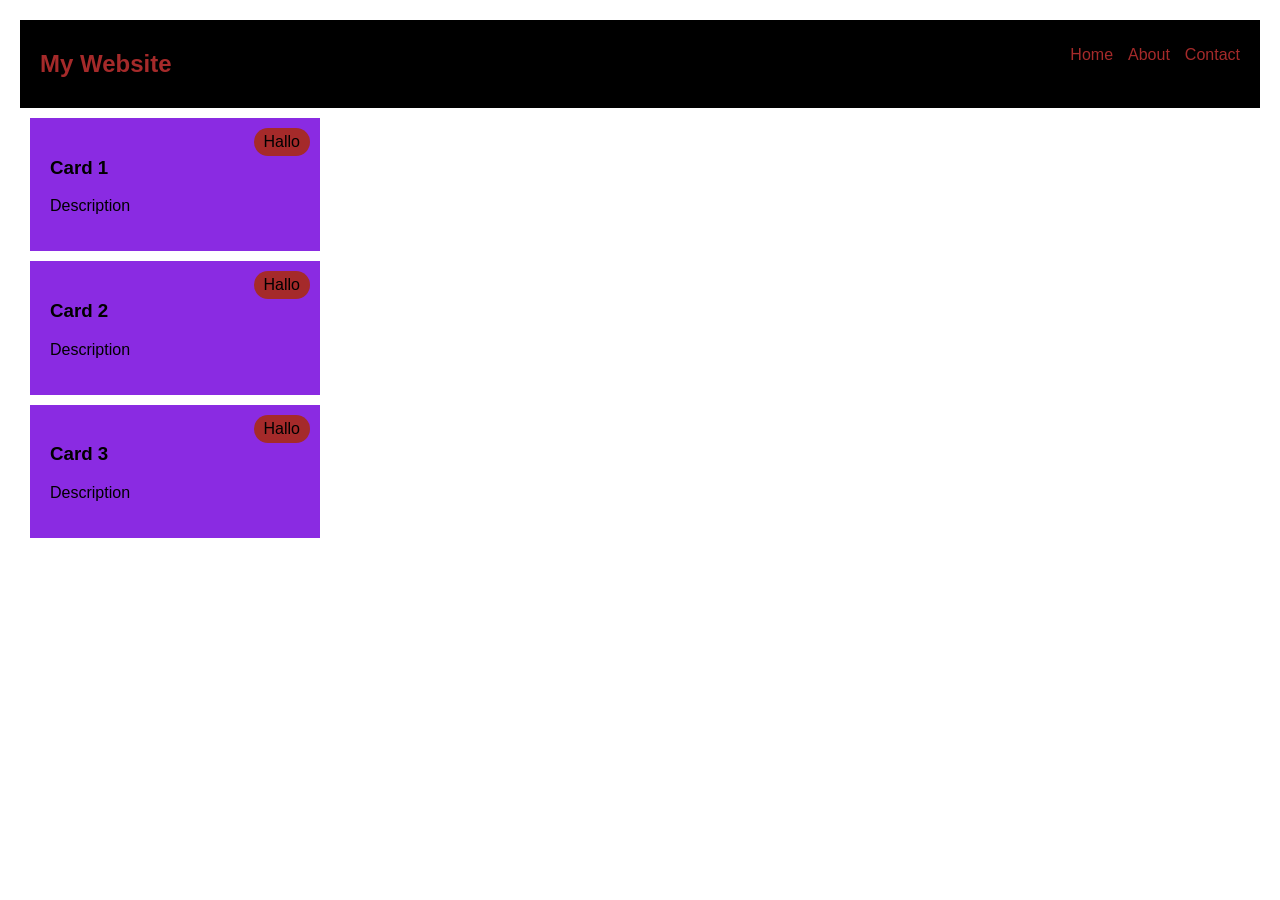
==== index.html @ c225a3c5 "Add files via upload" ====
<!DOCTYPE html>


<html lang="en">
    <head>
<meta charset="UTF-8">
<meta name="viewport" content="width-device-width, initial-scale=1.0">
<title>Mini Project</title>
<link rel="stylesheet" href="style5.css">
    </head>
    <body>
      <nav>
        <h2>My Website</h2>
        <ul>
            <li>Home</li>
            <li>About</li>
             <li>Contact</li>
        </ul>
      </nav>
        

        <div class="card">
            <span class="badge">Hallo</span>
           <h3>Card 1</h3>
           <p>Description</p>
           </div> 
        <div class="card">
            <span class="badge">Hallo</span>
           <h3>Card 2</h3>
           <p>Description</p>
         
           </div>
         <div class="card">
            <span class="badge">Hallo</span>
           <h3>Card 3</h3>
           <p>Description</p>
           </div> 
 
   
   
       
  

    </body>
</html>
---- style5.css ----
body {
    margin: 20px;
    font-family: Arial;
}

/* Navbar */
nav {
    background:black;
    color: brown;
    display: flex;
    justify-content: space-between;
    padding: 10px 20px;
}

nav ul {
    list-style: none;
    display: flex;
    gap: 15px;
}

/* Cards */
.cards {
    display: contents; /* FLEXBOX */
    justify-content: center;
    gap: 200px;
    margin-top: 50px;
}

.card {
    width: 200px;
    padding: 20px;
    background: blueviolet;
    position: relative; /* مهم للـ badge */
    width: 250px;
    padding: 20px;
    margin: 10px;
}

/* Badge */
.badge {
    position: absolute;
    top: 10px;
    right: 10px;
    background: brown;
    color:black;
    padding: 5px 10px;
    border-radius: 40px;
}
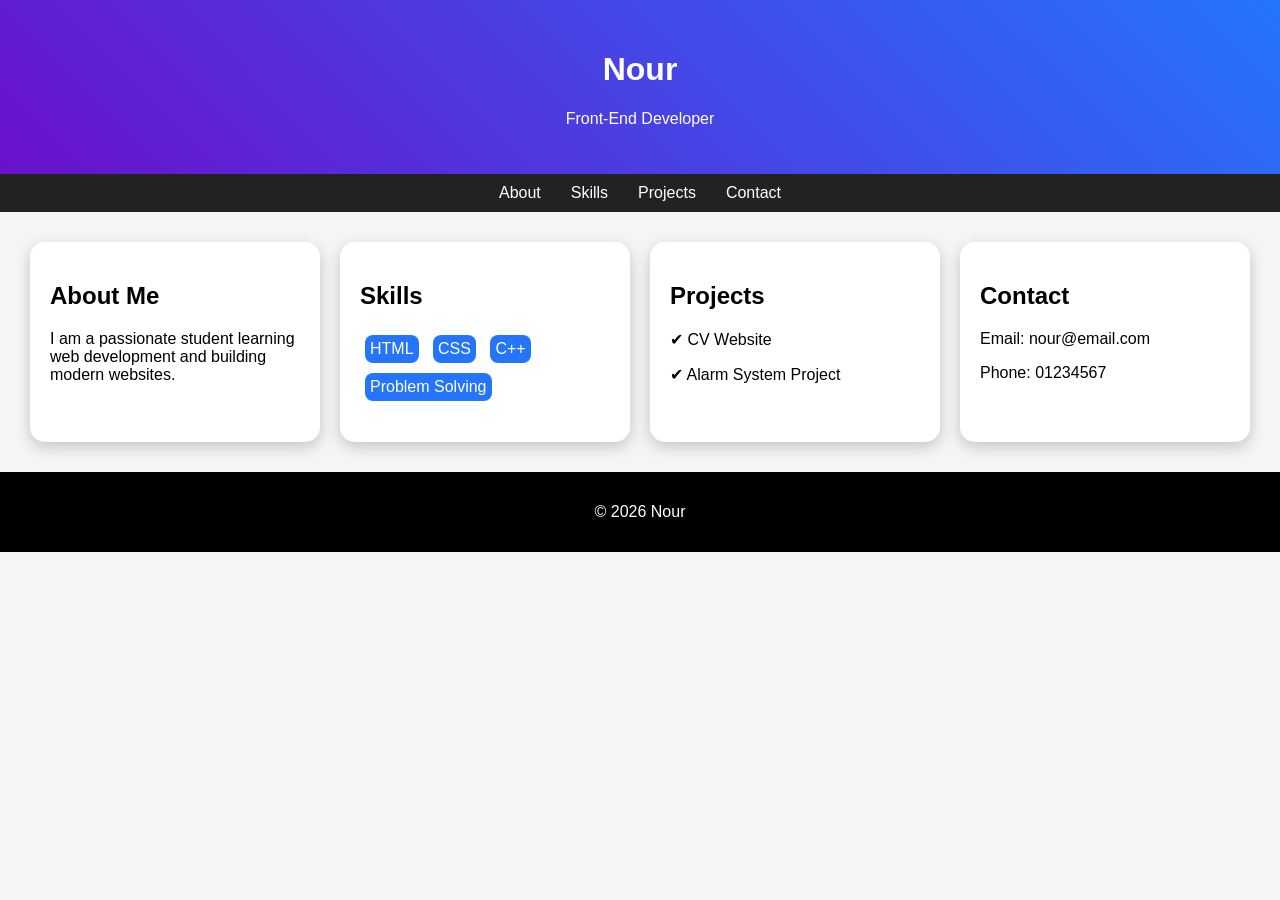
==== commit eb2c3aae: "Add files via upload" ====
--- a/index.html
+++ b/index.html
@@ -1,45 +1,68 @@
 <!DOCTYPE html>
+<html lang="en">
+<head>
+  <meta charset="UTF-8">
+  <title>My CV</title>
+  <link rel="stylesheet" href="style6.css">
+</head>
+<body>
 
+<div class="page">
 
-<html lang="en">
-    <head>
-<meta charset="UTF-8">
-<meta name="viewport" content="width-device-width, initial-scale=1.0">
-<title>Mini Project</title>
-<link rel="stylesheet" href="style5.css">
-    </head>
-    <body>
-      <nav>
-        <h2>My Website</h2>
-        <ul>
-            <li>Home</li>
-            <li>About</li>
-             <li>Contact</li>
-        </ul>
-      </nav>
-        
+  <header>
+    <h1>Nour</h1>
+    <p>Front-End Developer</p>
+  </header>
 
-        <div class="card">
-            <span class="badge">Hallo</span>
-           <h3>Card 1</h3>
-           <p>Description</p>
-           </div> 
-        <div class="card">
-            <span class="badge">Hallo</span>
-           <h3>Card 2</h3>
-           <p>Description</p>
-         
-           </div>
-         <div class="card">
-            <span class="badge">Hallo</span>
-           <h3>Card 3</h3>
-           <p>Description</p>
-           </div> 
- 
-   
-   
-       
-  
+  <nav>
+    <ul>
+      <li>About</li>
+      <li>Skills</li>
+      <li>Projects</li>
+      <li>Contact</li>
+    </ul>
+  </nav>
 
-    </body>
+  <section class="content">
+
+    <!-- About -->
+    <div class="card">
+      <h2>About Me</h2>
+      <p>I am a passionate student learning web development and building modern websites.</p>
+    </div>
+
+    <!-- Skills -->
+    <div class="card">
+      <h2>Skills</h2>
+      <ul class="skills">
+        <li>HTML</li>
+        <li>CSS</li>
+        <li>C++</li>
+        <li>Problem Solving</li>
+      </ul>
+    </div>
+
+    <!-- Projects -->
+    <div class="card">
+      <h2>Projects</h2>
+      <p>✔ CV Website</p>
+      <p>✔ Alarm System Project</p>
+    </div>
+
+    <!-- Contact -->
+    <div class="card">
+      <h2>Contact</h2>
+      <p>Email: nour@email.com</p>
+      <p>Phone: 01234567</p>
+    </div>
+
+  </section>
+
+  <footer>
+    <p>© 2026 Nour</p>
+  </footer>
+
+</div>
+
+</body>
 </html>
--- a/style6.css
+++ b/style6.css
@@ -0,0 +1,164 @@
+/*{
+    box-sizing: border-box;
+}
+.pr{
+    width: 80%;
+    height: 600px;
+    background-color: brown;
+    margin: auto;
+    padding: 5px;
+    display: grid;
+    grid-template-columns: 1fr 1fr 1fr 1fr;
+   /* grid-template-rows: repeat(4,1fr);
+}  
+.ch{
+    color: blanchedalmond;
+    background-color: blueviolet;
+    text-align: center;
+    padding: 15px 20px;
+    border: 2px solid white;
+   
+   
+   ;
+  
+
+
+}
+    .page {
+    background-color: blanchedalmond;
+    padding: 5px;
+    display: grid;
+    grid-template-columns: repeat(6, 1fr);
+
+    grid-template-areas:
+    "head head head head head head "
+    " nav nav nav section section section  "
+    "footer footer footer footer footer footer ";
+}
+
+header {
+    background-color: rgb(192, 43, 226);
+    color: aliceblue;
+    text-align: center;
+    grid-area: head;
+}
+
+section {
+    background-color: rgb(68, 0, 255);
+    color: azure;
+    text-align: center;
+    grid-area: section;
+}
+
+nav {
+    background-color: rgb(98, 0, 255);
+    color: aliceblue;
+    grid-area: nav;
+}
+
+footer {
+    background-color: black;
+    color: beige;
+    text-align: center;
+    grid-area: footer;
+}
+
+ul {
+    display: flex;
+    justify-content: space-around;
+}*/
+body {
+    margin: 0;
+    font-family: Arial, sans-serif;
+    background: #f5f5f5;
+}
+
+.page {
+    display: grid;
+    grid-template-columns: repeat(10, 1fr);
+    grid-template-areas:
+    "head head head head head head head head head head"
+    "nav nav nav nav nav nav nav nav nav nav"
+    "section section section section section section section section section section"
+    "footer footer footer footer footer footer footer footer footer footer";
+}
+
+/* HEADER */
+header {
+    grid-area: head;
+    background: linear-gradient(45deg, #6a11cb, #2575fc);
+    color: white;
+    text-align: center;
+    padding: 30px;
+}
+
+/* NAV */
+nav {
+    grid-area: nav;
+    background: #222;
+}
+
+nav ul {
+    display: flex;
+    justify-content: center;
+    list-style: none;
+    padding: 10px;
+    margin: 0;
+}
+
+nav li {
+    margin: 0 15px;
+    color: white;
+    cursor: pointer;
+    transition: 0.3s;
+}
+
+nav li:hover {
+    color: #00d4ff;
+}
+
+/* SECTION */
+.content {
+    grid-area: section;
+    display: grid;
+    grid-template-columns: repeat(auto-fit, minmax(250px, 1fr));
+    gap: 20px;
+    padding: 30px;
+}
+
+/* CARDS */
+.card {
+    background: white;
+    padding: 20px;
+    border-radius: 15px;
+    box-shadow: 0 5px 15px rgba(0,0,0,0.2);
+    transition: 0.3s;
+}
+
+.card:hover {
+    transform: translateY(-10px);
+}
+
+/* SKILLS */
+.skills {
+    list-style: none;
+    padding: 0;
+}
+
+.skills li {
+    background: #2575fc;
+    color: white;
+    margin: 5px;
+    padding: 5px;
+    border-radius: 8px;
+    display: inline-block;
+}
+
+/* FOOTER */
+footer {
+    grid-area: footer;
+    background: black;
+    color: white;
+    text-align: center;
+    padding: 15px;
+}
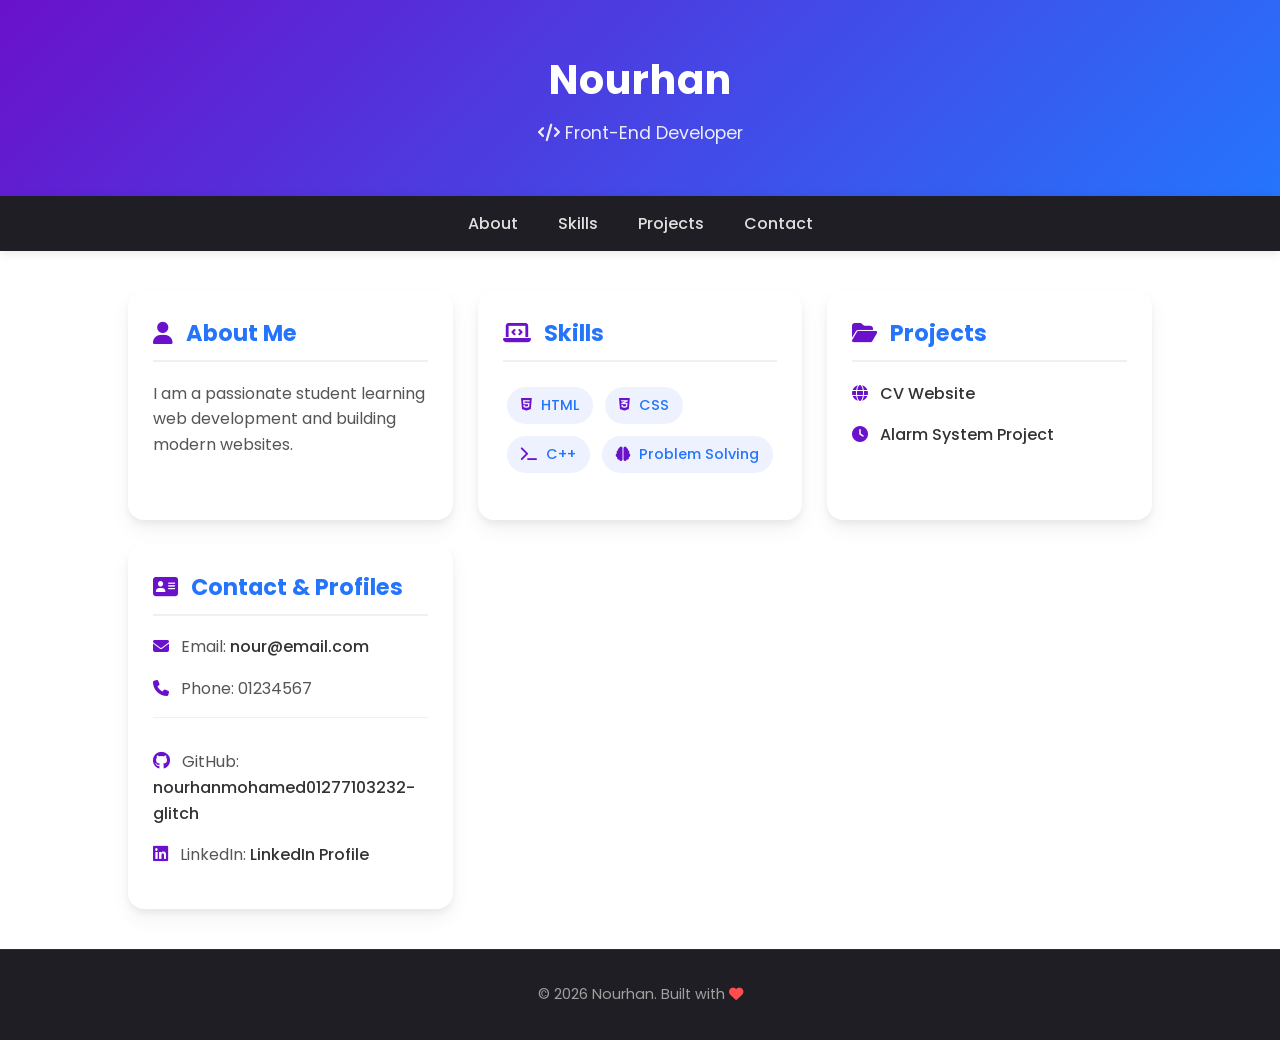
==== commit 400aa4d9: "Add files via upload" ====
--- a/index.html
+++ b/index.html
@@ -1,4 +1,4 @@
-<!DOCTYPE html>
+<!--<--<!DOCTYPE html>
 <html lang="en">
 <head>
   <meta charset="UTF-8">
@@ -25,13 +25,12 @@
 
   <section class="content">
 
-    <!-- About -->
+   
     <div class="card">
       <h2>About Me</h2>
       <p>I am a passionate student learning web development and building modern websites.</p>
     </div>
 
-    <!-- Skills -->
     <div class="card">
       <h2>Skills</h2>
       <ul class="skills">
@@ -42,20 +41,18 @@
       </ul>
     </div>
 
-    <!-- Projects -->
     <div class="card">
       <h2>Projects</h2>
       <p>✔ CV Website</p>
       <p>✔ Alarm System Project</p>
     </div>
 
-    <!-- Contact -->
     <div class="card">
       <h2>Contact</h2>
       <p>Email: nour@email.com</p>
       <p>Phone: 01234567</p>
     </div>
-
+     
   </section>
 
   <footer>
@@ -65,4 +62,86 @@
 </div>
 
 </body>
+</html>-->
+
+
+<!DOCTYPE html>
+<html lang="en">
+<head>
+  <meta charset="UTF-8">
+  <meta name="viewport" content="width=device-width, initial-scale=1.0">
+  <title>Nourhan | Front-End Developer</title>
+  <!-- ربط خط Poppins الحديث -->
+  <link href="https://fonts.googleapis.com/css2?family=Poppins:wght@300;400;600;700&display=swap" rel="stylesheet">
+  <!-- ربط مكتبة الأيقونات Font Awesome -->
+  <link rel="stylesheet" href="https://cdnjs.cloudflare.com/ajax/libs/font-awesome/6.4.0/css/all.min.css">
+  <!-- ملف الـ CSS الخاص بكِ -->
+  <link rel="stylesheet" href="style6.css">
+</head>
+<body>
+
+<div class="page">
+
+  <header>
+    <h1>Nourhan</h1>
+    <p><i class="fa-solid fa-code"></i> Front-End Developer</p>
+  </header>
+
+  <nav>
+    <ul>
+      <li><a href="#about">About</a></li>
+      <li><a href="#skills">Skills</a></li>
+      <li><a href="#projects">Projects</a></li>
+      <li><a href="#contact">Contact</a></li>
+    </ul>
+  </nav>
+
+  <section class="content">
+
+    <!-- About -->
+    <div class="card" id="about">
+      <h2><i class="fa-solid fa-user"></i> About Me</h2>
+      <p>I am a passionate student learning web development and building modern websites.</p>
+    </div>
+
+    <!-- Skills -->
+    <div class="card" id="skills">
+      <h2><i class="fa-solid fa-laptop-code"></i> Skills</h2>
+      <ul class="skills">
+        <li><i class="fa-brands fa-html5"></i> HTML</li>
+        <li><i class="fa-brands fa-css3-alt"></i> CSS</li>
+        <li><i class="fa-solid fa-terminal"></i> C++</li>
+        <li><i class="fa-solid fa-brain"></i> Problem Solving</li>
+      </ul>
+    </div>
+
+    <!-- Projects -->
+    <div class="card" id="projects">
+      <h2><i class="fa-solid fa-folder-open"></i> Projects</h2>
+      <p><a href="#" class="project-link"><i class="fa-solid fa-globe"></i> CV Website</a></p>
+      <p><a href="#" class="project-link"><i class="fa-solid fa-clock"></i> Alarm System Project</a></p>
+    </div>
+
+    <!-- Contact -->
+    <div class="card" id="contact">
+      <h2><i class="fa-solid fa-address-card"></i> Contact & Profiles</h2>
+      <p><i class="fa-solid fa-envelope"></i> Email: <a href="mailto:nour@email.com">nour@email.com</a></p>
+      <p><i class="fa-solid fa-phone"></i> Phone: 01234567</p>
+      
+      <!-- روابط الحسابات الشخصية الخاصة بكِ -->
+      <div class="social-links">
+        <p><i class="fa-brands fa-github"></i> GitHub: <a href="https://github.com/nourhanmohamed01277103232-glitch" target="_blank">nourhanmohamed01277103232-glitch</a></p>
+        <p><i class="fa-brands fa-linkedin"></i> LinkedIn: <a href="https://wwwlinkedin.com/in/nourhan-mohamed-285a68394" target="_blank">LinkedIn Profile</a></p>
+      </div>
+    </div>
+     
+  </section>
+
+  <footer>
+    <p>© 2026 Nourhan. Built with <i class="fa-solid fa-heart" style="color: #ff4d4d;"></i></p>
+  </footer>
+
+</div>
+
+</body>
 </html>
--- a/style6.css
+++ b/style6.css
@@ -67,7 +67,7 @@
     display: flex;
     justify-content: space-around;
 }*/
-body {
+/*body {
     margin: 0;
     font-family: Arial, sans-serif;
     background: #f5f5f5;
@@ -84,7 +84,7 @@
 }
 
 /* HEADER */
-header {
+/*header {
     grid-area: head;
     background: linear-gradient(45deg, #6a11cb, #2575fc);
     color: white;
@@ -93,7 +93,7 @@
 }
 
 /* NAV */
-nav {
+/*nav {
     grid-area: nav;
     background: #222;
 }
@@ -118,7 +118,7 @@
 }
 
 /* SECTION */
-.content {
+/*.content {
     grid-area: section;
     display: grid;
     grid-template-columns: repeat(auto-fit, minmax(250px, 1fr));
@@ -126,7 +126,6 @@
     padding: 30px;
 }
 
-/* CARDS */
 .card {
     background: white;
     padding: 20px;
@@ -139,26 +138,214 @@
     transform: translateY(-10px);
 }
 
+
+.skills {
+    list-style: none;
+    padding: 0;
+}
+
+.skills li {
+    background: #2575fc;
+    color: white;
+    margin: 5px;
+    padding: 5px;
+    border-radius: 8px;
+    display: inline-block;
+}
+
+
+footer {
+    grid-area: footer;
+    background: black;
+    color: white;
+    text-align: center;
+    padding: 15px;
+}*/
+body {
+    margin: 0;
+    /* تفعيل خط Poppins العصري */
+    font-family: 'Poppins', Arial, sans-serif; 
+    
+    /* رابط الصورة الاحترافية المباشرة بدون أي طبقة شفافة */
+    background-image: url('https://images.unsplash.com/photo-1605379399642-870262d3d051?q=80&w=2000');
+    
+    /* ضبط أبعاد الصورة وتثبيتها بشكل مثالي خلف الكروت */
+    background-size: cover;
+    background-position: center;
+    background-attachment: fixed;
+    
+    color: #333;
+}
+
+.page {
+    display: grid;
+    grid-template-columns: repeat(10, 1fr);
+    grid-template-areas:
+    "head head head head head head head head head head"
+    "nav nav nav nav nav nav nav nav nav nav"
+    "section section section section section section section section section section"
+    "footer footer footer footer footer footer footer footer footer footer";
+}
+
+/* HEADER */
+header {
+    grid-area: head;
+    background: linear-gradient(135deg, #6a11cb, #2575fc);
+    color: white;
+    text-align: center;
+    padding: 50px 20px;
+}
+
+header h1 {
+    margin: 0;
+    font-size: 2.5rem;
+    font-weight: 700;
+    letter-spacing: 1px;
+}
+
+header p {
+    margin: 10px 0 0 0;
+    font-size: 1.1rem;
+    opacity: 0.9;
+}
+
+/* NAV */
+nav {
+    grid-area: nav;
+    background: #1e1e24;
+    position: sticky;
+    top: 0;
+    z-index: 100;
+    box-shadow: 0 2px 10px rgba(0,0,0,0.1);
+}
+
+nav ul {
+    display: flex;
+    justify-content: center;
+    list-style: none;
+    padding: 15px;
+    margin: 0;
+}
+
+nav li {
+    margin: 0 20px;
+}
+
+nav li a {
+    color: #e0e0e0;
+    text-decoration: none;
+    font-weight: 500;
+    font-size: 1rem;
+    transition: color 0.3s ease;
+}
+
+nav li a:hover {
+    color: #00d4ff;
+}
+
+/* SECTION */
+.content {
+    grid-area: section;
+    display: grid;
+    grid-template-columns: repeat(auto-fit, minmax(260px, 1fr));
+    gap: 25px;
+    padding: 40px 10%;
+}
+
+/* CARDS */
+.card {
+    background: white;
+    padding: 25px;
+    border-radius: 16px;
+    box-shadow: 0 4px 6px rgba(0, 0, 0, 0.05), 0 10px 20px rgba(0, 0, 0, 0.05);
+    transition: transform 0.4s cubic-bezier(0.175, 0.885, 0.32, 1.275), box-shadow 0.4s ease;
+}
+
+.card h2 {
+    margin-top: 0;
+    color: #2575fc;
+    font-size: 1.4rem;
+    border-bottom: 2px solid #f0f0f0;
+    padding-bottom: 10px;
+}
+
+.card p {
+    line-height: 1.6;
+    color: #555;
+}
+
+/* تأثير الـ Hover الاحترافي لتنعيم حركة الكروت وبث الحياة فيها */
+.card:hover {
+    transform: translateY(-8px);
+    box-shadow: 0 15px 30px rgba(37, 117, 252, 0.15);
+}
+
 /* SKILLS */
 .skills {
     list-style: none;
     padding: 0;
+    margin-top: 15px;
 }
 
 .skills li {
+    background: #eef2fe;
+    color: #2575fc;
+    font-weight: 500;
+    margin: 6px 4px;
+    padding: 8px 14px;
+    border-radius: 20px;
+    display: inline-block;
+    font-size: 0.9rem;
+    transition: all 0.3s ease;
+}
+
+.skills li i {
+    margin-right: 5px;
+}
+
+.skills li:hover {
     background: #2575fc;
     color: white;
-    margin: 5px;
-    padding: 5px;
-    border-radius: 8px;
-    display: inline-block;
-}
+}
+
+/* روابط المشاريع والاتصال داخل الكروت */
+.project-link, .card a {
+    color: #333;
+    text-decoration: none;
+    font-weight: 500;
+    transition: color 0.3s ease;
+}
+
+.project-link:hover, .card a:hover {
+    color: #6a11cb;
+}
+
+.card i {
+    margin-right: 8px;
+    color: #6a11cb;
+}
+
+/* قسم الروابط الاجتماعية الجديد */
+.social-links {
+    margin-top: 15px;
+    padding-top: 15px;
+    border-top: 1px solid #f0f0f0;
+}
+
+.social-links p i {
+    font-size: 1.1rem;
+}
+
+.fa-github:hover { color: #24292e; }
+.fa-linkedin:hover { color: #0077b5; }
 
 /* FOOTER */
 footer {
     grid-area: footer;
-    background: black;
-    color: white;
-    text-align: center;
-    padding: 15px;
+    background: #1e1e24;
+    color: #a0a0a0;
+    text-align: center;
+    padding: 20px;
+    font-size: 0.9rem;
+    border-top: 1px solid #2d2d35;
 }
--- a/style6.css
+++ b/style6.css
@@ -67,7 +67,7 @@
     display: flex;
     justify-content: space-around;
 }*/
-body {
+/*body {
     margin: 0;
     font-family: Arial, sans-serif;
     background: #f5f5f5;
@@ -84,7 +84,7 @@
 }
 
 /* HEADER */
-header {
+/*header {
     grid-area: head;
     background: linear-gradient(45deg, #6a11cb, #2575fc);
     color: white;
@@ -93,7 +93,7 @@
 }
 
 /* NAV */
-nav {
+/*nav {
     grid-area: nav;
     background: #222;
 }
@@ -118,7 +118,7 @@
 }
 
 /* SECTION */
-.content {
+/*.content {
     grid-area: section;
     display: grid;
     grid-template-columns: repeat(auto-fit, minmax(250px, 1fr));
@@ -126,7 +126,6 @@
     padding: 30px;
 }
 
-/* CARDS */
 .card {
     background: white;
     padding: 20px;
@@ -139,26 +138,214 @@
     transform: translateY(-10px);
 }
 
+
+.skills {
+    list-style: none;
+    padding: 0;
+}
+
+.skills li {
+    background: #2575fc;
+    color: white;
+    margin: 5px;
+    padding: 5px;
+    border-radius: 8px;
+    display: inline-block;
+}
+
+
+footer {
+    grid-area: footer;
+    background: black;
+    color: white;
+    text-align: center;
+    padding: 15px;
+}*/
+body {
+    margin: 0;
+    /* تفعيل خط Poppins العصري */
+    font-family: 'Poppins', Arial, sans-serif; 
+    
+    /* رابط الصورة الاحترافية المباشرة بدون أي طبقة شفافة */
+    background-image: url('https://images.unsplash.com/photo-1605379399642-870262d3d051?q=80&w=2000');
+    
+    /* ضبط أبعاد الصورة وتثبيتها بشكل مثالي خلف الكروت */
+    background-size: cover;
+    background-position: center;
+    background-attachment: fixed;
+    
+    color: #333;
+}
+
+.page {
+    display: grid;
+    grid-template-columns: repeat(10, 1fr);
+    grid-template-areas:
+    "head head head head head head head head head head"
+    "nav nav nav nav nav nav nav nav nav nav"
+    "section section section section section section section section section section"
+    "footer footer footer footer footer footer footer footer footer footer";
+}
+
+/* HEADER */
+header {
+    grid-area: head;
+    background: linear-gradient(135deg, #6a11cb, #2575fc);
+    color: white;
+    text-align: center;
+    padding: 50px 20px;
+}
+
+header h1 {
+    margin: 0;
+    font-size: 2.5rem;
+    font-weight: 700;
+    letter-spacing: 1px;
+}
+
+header p {
+    margin: 10px 0 0 0;
+    font-size: 1.1rem;
+    opacity: 0.9;
+}
+
+/* NAV */
+nav {
+    grid-area: nav;
+    background: #1e1e24;
+    position: sticky;
+    top: 0;
+    z-index: 100;
+    box-shadow: 0 2px 10px rgba(0,0,0,0.1);
+}
+
+nav ul {
+    display: flex;
+    justify-content: center;
+    list-style: none;
+    padding: 15px;
+    margin: 0;
+}
+
+nav li {
+    margin: 0 20px;
+}
+
+nav li a {
+    color: #e0e0e0;
+    text-decoration: none;
+    font-weight: 500;
+    font-size: 1rem;
+    transition: color 0.3s ease;
+}
+
+nav li a:hover {
+    color: #00d4ff;
+}
+
+/* SECTION */
+.content {
+    grid-area: section;
+    display: grid;
+    grid-template-columns: repeat(auto-fit, minmax(260px, 1fr));
+    gap: 25px;
+    padding: 40px 10%;
+}
+
+/* CARDS */
+.card {
+    background: white;
+    padding: 25px;
+    border-radius: 16px;
+    box-shadow: 0 4px 6px rgba(0, 0, 0, 0.05), 0 10px 20px rgba(0, 0, 0, 0.05);
+    transition: transform 0.4s cubic-bezier(0.175, 0.885, 0.32, 1.275), box-shadow 0.4s ease;
+}
+
+.card h2 {
+    margin-top: 0;
+    color: #2575fc;
+    font-size: 1.4rem;
+    border-bottom: 2px solid #f0f0f0;
+    padding-bottom: 10px;
+}
+
+.card p {
+    line-height: 1.6;
+    color: #555;
+}
+
+/* تأثير الـ Hover الاحترافي لتنعيم حركة الكروت وبث الحياة فيها */
+.card:hover {
+    transform: translateY(-8px);
+    box-shadow: 0 15px 30px rgba(37, 117, 252, 0.15);
+}
+
 /* SKILLS */
 .skills {
     list-style: none;
     padding: 0;
+    margin-top: 15px;
 }
 
 .skills li {
+    background: #eef2fe;
+    color: #2575fc;
+    font-weight: 500;
+    margin: 6px 4px;
+    padding: 8px 14px;
+    border-radius: 20px;
+    display: inline-block;
+    font-size: 0.9rem;
+    transition: all 0.3s ease;
+}
+
+.skills li i {
+    margin-right: 5px;
+}
+
+.skills li:hover {
     background: #2575fc;
     color: white;
-    margin: 5px;
-    padding: 5px;
-    border-radius: 8px;
-    display: inline-block;
-}
+}
+
+/* روابط المشاريع والاتصال داخل الكروت */
+.project-link, .card a {
+    color: #333;
+    text-decoration: none;
+    font-weight: 500;
+    transition: color 0.3s ease;
+}
+
+.project-link:hover, .card a:hover {
+    color: #6a11cb;
+}
+
+.card i {
+    margin-right: 8px;
+    color: #6a11cb;
+}
+
+/* قسم الروابط الاجتماعية الجديد */
+.social-links {
+    margin-top: 15px;
+    padding-top: 15px;
+    border-top: 1px solid #f0f0f0;
+}
+
+.social-links p i {
+    font-size: 1.1rem;
+}
+
+.fa-github:hover { color: #24292e; }
+.fa-linkedin:hover { color: #0077b5; }
 
 /* FOOTER */
 footer {
     grid-area: footer;
-    background: black;
-    color: white;
-    text-align: center;
-    padding: 15px;
+    background: #1e1e24;
+    color: #a0a0a0;
+    text-align: center;
+    padding: 20px;
+    font-size: 0.9rem;
+    border-top: 1px solid #2d2d35;
 }
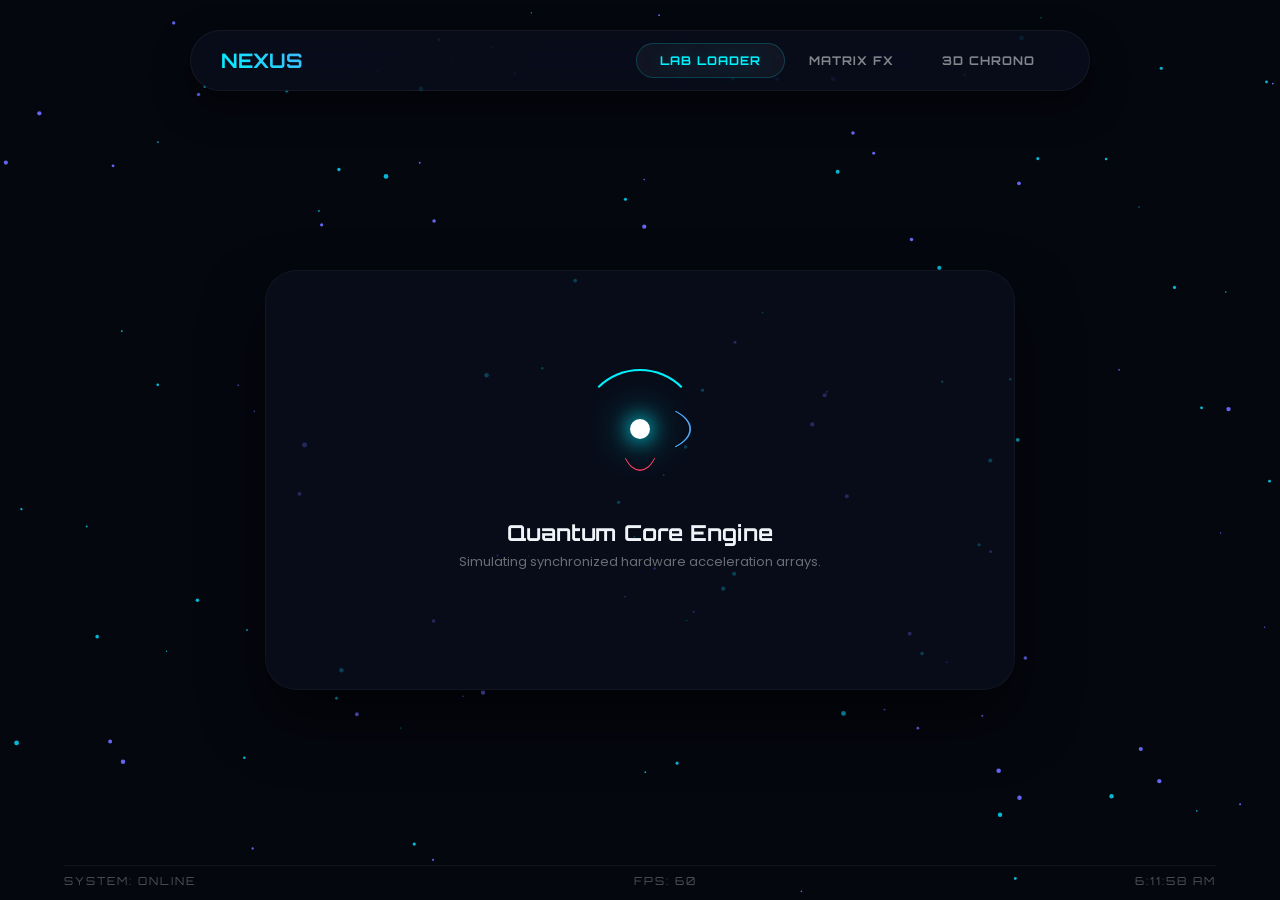
==== commit 42376287: "Add files via upload" ====
--- a/index.html
+++ b/index.html
@@ -1,147 +1,193 @@
-<!--<--<!DOCTYPE html>
-<html lang="en">
-<head>
-  <meta charset="UTF-8">
-  <title>My CV</title>
-  <link rel="stylesheet" href="style6.css">
-</head>
-<body>
-
-<div class="page">
-
-  <header>
-    <h1>Nour</h1>
-    <p>Front-End Developer</p>
-  </header>
-
-  <nav>
-    <ul>
-      <li>About</li>
-      <li>Skills</li>
-      <li>Projects</li>
-      <li>Contact</li>
-    </ul>
-  </nav>
-
-  <section class="content">
-
-   
-    <div class="card">
-      <h2>About Me</h2>
-      <p>I am a passionate student learning web development and building modern websites.</p>
-    </div>
-
-    <div class="card">
-      <h2>Skills</h2>
-      <ul class="skills">
-        <li>HTML</li>
-        <li>CSS</li>
-        <li>C++</li>
-        <li>Problem Solving</li>
-      </ul>
-    </div>
-
-    <div class="card">
-      <h2>Projects</h2>
-      <p>✔ CV Website</p>
-      <p>✔ Alarm System Project</p>
-    </div>
-
-    <div class="card">
-      <h2>Contact</h2>
-      <p>Email: nour@email.com</p>
-      <p>Phone: 01234567</p>
-    </div>
-     
-  </section>
-
-  <footer>
-    <p>© 2026 Nour</p>
-  </footer>
-
-</div>
-
-</body>
-</html>-->
-
-
 <!DOCTYPE html>
 <html lang="en">
 <head>
   <meta charset="UTF-8">
   <meta name="viewport" content="width=device-width, initial-scale=1.0">
-  <title>Nourhan | Front-End Developer</title>
-  <!-- ربط خط Poppins الحديث -->
-  <link href="https://fonts.googleapis.com/css2?family=Poppins:wght@300;400;600;700&display=swap" rel="stylesheet">
-  <!-- ربط مكتبة الأيقونات Font Awesome -->
-  <link rel="stylesheet" href="https://cdnjs.cloudflare.com/ajax/libs/font-awesome/6.4.0/css/all.min.css">
-  <!-- ملف الـ CSS الخاص بكِ -->
-  <link rel="stylesheet" href="style6.css">
+  <title>Premium Cyber Chronograph Dashboard</title>
+  <link rel="stylesheet" href="style7.css">
+  <link href="https://fonts.googleapis.com/css2?family=Orbitron:wght@400;700&family=Poppins:wght@300;500;700&display=swap" rel="stylesheet">
 </head>
 <body>
 
-<div class="page">
+  <!-- السترة الخلفية للتأثيرات الجزيئية -->
+  <canvas id="particleCanvas"></canvas>
 
-  <header>
-    <h1>Nourhan</h1>
-    <p><i class="fa-solid fa-code"></i> Front-End Developer</p>
-  </header>
+  <!-- شريط الحالة السيبراني السفلي -->
+  <div class="system-status">
+    <span>SYSTEM: ONLINE</span>
+    <span>FPS: 60</span>
+    <span id="liveTime">00:00:00</span>
+  </div>
 
-  <nav>
-    <ul>
-      <li><a href="#about">About</a></li>
-      <li><a href="#skills">Skills</a></li>
-      <li><a href="#projects">Projects</a></li>
-      <li><a href="#contact">Contact</a></li>
-    </ul>
+  <nav class="premium-nav">
+    <div class="brand">NEXUS<span>.OS</span></div>
+    <div class="tabs">
+      <div class="tab-indicator"></div>
+      <button class="tab-link active" onclick="switchTab(0)">LAB LOADER</button>
+      <button class="tab-link" onclick="switchTab(1)">MATRIX FX</button>
+      <button class="tab-link" onclick="switchTab(2)">3D CHRONO</button>
+    </div>
   </nav>
 
-  <section class="content">
-
-    <!-- About -->
-    <div class="card" id="about">
-      <h2><i class="fa-solid fa-user"></i> About Me</h2>
-      <p>I am a passionate student learning web development and building modern websites.</p>
+  <div class="viewport">
+    <!-- TAB 1: ADVANCED LOADER -->
+    <div class="view-panel active">
+      <div class="quantum-loader">
+        <div class="core"></div>
+        <div class="ring ring-1"></div>
+        <div class="ring ring-2"></div>
+        <div class="ring ring-3"></div>
+      </div>
+      <h3 class="panel-title">Quantum Core Engine</h3>
+      <p class="panel-subtitle">Simulating synchronized hardware acceleration arrays.</p>
     </div>
 
-    <!-- Skills -->
-    <div class="card" id="skills">
-      <h2><i class="fa-solid fa-laptop-code"></i> Skills</h2>
-      <ul class="skills">
-        <li><i class="fa-brands fa-html5"></i> HTML</li>
-        <li><i class="fa-brands fa-css3-alt"></i> CSS</li>
-        <li><i class="fa-solid fa-terminal"></i> C++</li>
-        <li><i class="fa-solid fa-brain"></i> Problem Solving</li>
-      </ul>
+    <!-- TAB 2: INTERACTIVE MATRIX -->
+    <div class="view-panel">
+      <h3 class="panel-title">Kinetic Transform Labs</h3>
+      <p class="panel-subtitle">Hover or click to disturb the local geometric vectors.</p>
+      <div class="matrix-container">
+        <div class="cyber-card" onclick="triggerFx(this, 'hyper')">
+          <div class="glitch-text">HYPER</div>
+        </div>
+        <div class="cyber-card" onclick="triggerFx(this, 'portal')">
+          <div class="glitch-text">PORTAL</div>
+        </div>
+        <div class="cyber-card" onclick="triggerFx(this, 'vortex')">
+          <div class="glitch-text">VORTEX</div>
+        </div>
+      </div>
     </div>
 
-    <!-- Projects -->
-    <div class="card" id="projects">
-      <h2><i class="fa-solid fa-folder-open"></i> Projects</h2>
-      <p><a href="#" class="project-link"><i class="fa-solid fa-globe"></i> CV Website</a></p>
-      <p><a href="#" class="project-link"><i class="fa-solid fa-clock"></i> Alarm System Project</a></p>
-    </div>
-
-    <!-- Contact -->
-    <div class="card" id="contact">
-      <h2><i class="fa-solid fa-address-card"></i> Contact & Profiles</h2>
-      <p><i class="fa-solid fa-envelope"></i> Email: <a href="mailto:nour@email.com">nour@email.com</a></p>
-      <p><i class="fa-solid fa-phone"></i> Phone: 01234567</p>
-      
-      <!-- روابط الحسابات الشخصية الخاصة بكِ -->
-      <div class="social-links">
-        <p><i class="fa-brands fa-github"></i> GitHub: <a href="https://github.com/nourhanmohamed01277103232-glitch" target="_blank">nourhanmohamed01277103232-glitch</a></p>
-        <p><i class="fa-brands fa-linkedin"></i> LinkedIn: <a href="https://wwwlinkedin.com/in/nourhan-mohamed-285a68394" target="_blank">LinkedIn Profile</a></p>
+    <!-- TAB 3: NEUMORPHIC 3D CLOCK -->
+    <div class="view-panel">
+      <div class="chrono-stage">
+        <div class="neo-clock">
+          <div class="face-glow"></div>
+          <div class="brand-label">CHRONO</div>
+          <div class="pivots">
+            <span class="p-12">12</span><span class="p-3">3</span>
+            <span class="p-6">6</span><span class="p-9">9</span>
+          </div>
+          <div class="premium-hand h-hour" id="hourHand"></div>
+          <div class="premium-hand h-min" id="minHand"></div>
+          <div class="premium-hand h-sec" id="secHand"></div>
+          <div class="cap"></div>
+        </div>
       </div>
     </div>
-     
-  </section>
+  </div>
 
-  <footer>
-    <p>© 2026 Nourhan. Built with <i class="fa-solid fa-heart" style="color: #ff4d4d;"></i></p>
-  </footer>
+  <!-- صوت التكة التفاعلي (اختياري، يعمل عبر سياق ويب مدمج لضمان الجودة) -->
+  <script>
+    // 🌌 ENGINE 1: PARTICLE CANVAS BACKGROUND (تأثير جزيئات يتفاعل مع الماوس)
+    const canvas = document.getElementById('particleCanvas');
+    const ctx = canvas.getContext('2d');
+    let particles = [];
+    const mouse = { x: null, y: null, radius: 120 };
 
-</div>
+    window.addEventListener('resize', resizeCanvas);
+    window.addEventListener('mousemove', (e) => { mouse.x = e.x; mouse.y = e.y; });
+    window.addEventListener('mouseout', () => { mouse.x = null; mouse.y = null; });
 
+    function resizeCanvas() {
+      canvas.width = window.innerWidth;
+      canvas.height = window.innerHeight;
+      initParticles();
+    }
+
+    class Particle {
+      constructor() {
+        this.x = Math.random() * canvas.width;
+        this.y = Math.random() * canvas.height;
+        this.size = Math.random() * 2 + 0.5;
+        this.baseX = this.x;
+        this.baseY = this.y;
+        this.density = (Math.random() * 30) + 10;
+        this.color = Math.random() > 0.5 ? '#06b6d4' : '#6366f1';
+      }
+      draw() {
+        ctx.fillStyle = this.color;
+        ctx.beginPath();
+        ctx.arc(this.x, this.y, this.size, 0, Math.PI * 2);
+        ctx.closePath();
+        ctx.fill();
+      }
+      update() {
+        let dx = mouse.x - this.x;
+        let dy = mouse.y - this.y;
+        let distance = Math.sqrt(dx * dx + dy * dy);
+        if (distance < mouse.radius) {
+          let force = (mouse.radius - distance) / mouse.radius;
+          let directionX = (dx / distance) * force * this.density;
+          let directionY = (dy / distance) * force * this.density;
+          this.x -= directionX;
+          this.y -= directionY;
+        } else {
+          if (this.x !== this.baseX) this.x -= (this.x - this.baseX) * 0.08;
+          if (this.y !== this.baseY) this.y -= (this.y - this.baseY) * 0.08;
+        }
+      }
+    }
+
+    function initParticles() {
+      particles = [];
+      let count = Math.floor((canvas.width * canvas.height) / 9000);
+      for(let i=0; i<count; i++) particles.push(new Particle());
+    }
+
+    function animateParticles() {
+      ctx.clearRect(0, 0, canvas.width, canvas.height);
+      particles.forEach(p => { p.update(); p.draw(); });
+      requestAnimationFrame(animateParticles);
+    }
+    resizeCanvas();
+    animateParticles();
+
+    // 🧭 ENGINE 2: SLICK TAB NAVIGATION
+    function switchTab(index) {
+      const links = document.querySelectorAll('.tab-link');
+      const panels = document.querySelectorAll('.view-panel');
+      const indicator = document.querySelector('.tab-indicator');
+      
+      links.forEach(l => l.classList.remove('active'));
+      panels.forEach(p => p.classList.remove('active'));
+      
+      links[index].classList.add('active');
+      panels[index].classList.add('active');
+      indicator.style.left = `${links[index].offsetLeft}px`;
+      indicator.style.width = `${links[index].offsetWidth}px`;
+    }
+    window.addEventListener('load', () => switchTab(0));
+
+    // 🎛️ ENGINE 3: KINETIC FX LABS
+    function triggerFx(card, type) {
+      card.className = 'cyber-card';
+      if(type === 'hyper') card.classList.add('fx-hyper');
+      if(type === 'portal') card.classList.add('fx-portal');
+      if(type === 'vortex') card.classList.add('fx-vortex');
+      setTimeout(() => card.className = 'cyber-card', 1500);
+    }
+
+    // 🕒 ENGINE 4: HIGH-END KINETIC CHRONOGRAPH
+    function syncTime() {
+      const now = new Date();
+      const sec = now.getSeconds();
+      const min = now.getMinutes();
+      const hr = now.getHours();
+
+      const secDeg = sec * 6;
+      const minDeg = (min * 6) + (sec * 0.1);
+      const hrDeg = ((hr % 12) * 30) + (min * 0.5);
+
+      document.getElementById('secHand').style.transform = `rotate(${secDeg}deg)`;
+      document.getElementById('minHand').style.transform = `rotate(${minDeg}deg)`;
+      document.getElementById('hourHand').style.transform = `rotate(${hrDeg}deg)`;
+      
+      document.getElementById('liveTime').innerText = now.toLocaleTimeString();
+    }
+    setInterval(syncTime, 1000);
+    syncTime();
+  </script>
 </body>
 </html>
--- a/style7.css
+++ b/style7.css
@@ -0,0 +1,241 @@
+:root {
+  --bg-deep: #05070f;
+  --cyber-cyan: #00f2fe;
+  --cyber-purple: #4facfe;
+  --glass-sheet: rgba(10, 15, 30, 0.7);
+  --neon-glow: 0 0 20px rgba(0, 242, 254, 0.4);
+}
+
+* {
+  box-sizing: border-box;
+  margin: 0;
+  padding: 0;
+}
+
+body {
+  background-color: var(--bg-deep);
+  color: #f0f4f8;
+  font-family: 'Poppins', sans-serif;
+  min-height: 100vh;
+  overflow: hidden;
+  display: flex;
+  flex-direction: column;
+  align-items: center;
+  justify-content: center;
+}
+
+#particleCanvas {
+  position: fixed;
+  top:0; left:0; width:100vw; height:100vh;
+  z-index: -1;
+  pointer-events: none;
+}
+
+/* 💻 SYSTEM STATUS BAR */
+.system-status {
+  position: fixed;
+  bottom: 12px;
+  width: 90%;
+  max-width: 1200px;
+  display: flex;
+  justify-content: space-between;
+  font-family: 'Orbitron', sans-serif;
+  font-size: 11px;
+  color: rgba(255,255,255,0.3);
+  letter-spacing: 2px;
+  border-top: 1px solid rgba(255,255,255,0.05);
+  padding-top: 8px;
+}
+
+/* 🧭 PREMIUM NAVIGATION */
+.premium-nav {
+  position: fixed;
+  top: 30px;
+  width: 90%;
+  max-width: 900px;
+  background: var(--glass-sheet);
+  backdrop-filter: blur(20px);
+  -webkit-backdrop-filter: blur(20px);
+  border: 1px solid rgba(255, 255, 255, 0.05);
+  padding: 12px 30px;
+  border-radius: 100px;
+  display: flex;
+  justify-content: space-between;
+  align-items: center;
+  z-index: 100;
+  box-shadow: 0 15px 35px rgba(0,0,0,0.5);
+}
+
+.brand {
+  font-family: 'Orbitron', sans-serif;
+  font-weight: 700;
+  font-size: 20px;
+  background: linear-gradient(45deg, var(--cyber-cyan), var(--cyber-purple));
+  -webkit-background-clip: text;
+  -webkit-text-fill-color: transparent;
+}
+.brand span { font-size: 12px; opacity: 0.5; }
+
+.tabs {
+  display: flex;
+  position: relative;
+}
+
+.tab-indicator {
+  position: absolute;
+  height: 100%;
+  background: rgba(255, 255, 255, 0.04);
+  border: 1px solid rgba(0, 242, 254, 0.2);
+  border-radius: 50px;
+  transition: all 0.4s cubic-bezier(0.25, 1, 0.5, 1);
+  top: 0; left: 0;
+}
+
+.tab-link {
+  background: transparent; border: none;
+  color: rgba(255,255,255,0.5);
+  padding: 10px 24px;
+  font-family: 'Orbitron', sans-serif;
+  font-size: 12px; font-weight: 700;
+  cursor: pointer; z-index: 2;
+  transition: color 0.3s;
+  letter-spacing: 1px;
+}
+.tab-link.active { color: var(--cyber-cyan); text-shadow: var(--neon-glow); }
+
+/* 🖼️ VIEWPORT FRAME */
+.viewport {
+  width: 90%;
+  max-width: 750px;
+  height: 420px;
+  position: relative;
+  margin-top: 60px;
+}
+
+.view-panel {
+  position: absolute;
+  width: 100%; height: 100%;
+  top: 0; left: 0;
+  background: var(--glass-sheet);
+  border: 1px solid rgba(255,255,255,0.04);
+  border-radius: 32px;
+  display: flex;
+  flex-direction: column;
+  align-items: center;
+  justify-content: center;
+  opacity: 0; transform: scale(0.96) translateY(10px);
+  pointer-events: none;
+  transition: all 0.5s cubic-bezier(0.25, 1, 0.5, 1);
+  box-shadow: 0 30px 60px rgba(0,0,0,0.6);
+}
+
+.view-panel.active {
+  opacity: 1; transform: scale(1) translateY(0);
+  pointer-events: auto;
+}
+
+.panel-title { font-family: 'Orbitron', sans-serif; font-size: 22px; margin-bottom: 6px; }
+.panel-subtitle { color: rgba(255,255,255,0.4); font-size: 13px; margin-bottom: 20px; }
+
+/* 🌀 ENGINE FX 1: QUANTUM CORE LOADER */
+.quantum-loader {
+  position: relative; width: 120px; height: 120px; margin-bottom: 30px;
+}
+.core {
+  position: absolute; top:50%; left:50%; transform:translate(-50%, -50%);
+  width: 20px; height: 20px; background: #fff; border-radius: 50%;
+  box-shadow: 0 0 20px var(--cyber-cyan), 0 0 40px var(--cyber-cyan);
+}
+.ring {
+  position: absolute; width: 100%; height: 100%;
+  border: 2px solid transparent; border-radius: 50%;
+  animation: orbitRotate linear infinite;
+}
+.ring-1 { border-top-color: var(--cyber-cyan); animation-duration: 1.5s; }
+.ring-2 { border-right-color: var(--cyber-purple); animation-duration: 2s; transform: scale(0.85) rotateX(60deg); }
+.ring-3 { border-bottom-color: #f43f5e; animation-duration: 1s; transform: scale(0.7) rotateY(60deg); }
+
+@keyframes orbitRotate { 100% { transform: rotate(360deg); } }
+
+/* 🎛️ ENGINE FX 2: KINETIC CARDS */
+.matrix-container { display: flex; gap: 20px; width: 80%; }
+.cyber-card {
+  flex: 1; height: 130px; background: rgba(255,255,255,0.01);
+  border: 1px solid rgba(255,255,255,0.05); border-radius: 20px;
+  display: flex; align-items: center; justify-content: center;
+  cursor: pointer; transition: all 0.3s cubic-bezier(0.25, 1, 0.5, 1);
+  position: relative; overflow: hidden;
+}
+.cyber-card::before {
+  content: ''; position: absolute; width: 100%; height: 100%;
+  background: linear-gradient(45deg, transparent, rgba(0, 242, 254, 0.1), transparent);
+  transform: translateX(-100%); transition: 0.5s;
+}
+.cyber-card:hover::before { transform: translateX(100%); }
+.cyber-card:hover { border-color: var(--cyber-cyan); background: rgba(0,242,254,0.03); transform: translateY(-5px); }
+
+.glitch-text { font-family: 'Orbitron', sans-serif; font-size: 14px; font-weight:700; letter-spacing: 2px; }
+
+/* Card Animations */
+.fx-hyper { animation: hyper 1.2s cubic-bezier(0.25, 1, 0.5, 1); }
+.fx-portal { animation: portal 1.2s ease-in-out; }
+.fx-vortex { animation: vortex 1.2s ease-in-out; }
+
+@keyframes hyper { 50% { transform: scale(1.1) rotateZ(5deg); box-shadow: var(--neon-glow); } }
+@keyframes portal { 50% { transform: perspective(500px) translateZ(50px); filter: hue-rotate(90deg); } }
+@keyframes vortex { 50% { transform: scale(0.8) rotate(180deg); opacity: 0.5; } }
+
+/* 🕒 ENGINE FX 3: HIGH-END NEUMORPHIC CLOCK */
+.chrono-stage { display: flex; justify-content: center; align-items: center; }
+.neo-clock {
+  width: 250px; height: 250px;
+  border-radius: 50%;
+  background: #090d16;
+  position: relative;
+  /* خلط ظلال الـ Neumorphism للعمق الهيدروليكي ثلاثي الأبعاد */
+  box-shadow: 
+    10px 10px 30px rgba(0,0,0,0.7), 
+    -10px -10px 30px rgba(255,255,255,0.03),
+    inset 5px 5px 15px rgba(0,0,0,0.6),
+    inset -5px -5px 15px rgba(255,255,255,0.02);
+  border: 1px solid rgba(255,255,255,0.02);
+}
+
+.face-glow {
+  position: absolute; width:90%; height:90%; top:5%; left:5%;
+  border-radius: 50%;
+  box-shadow: inset 0 0 30px rgba(0, 242, 254, 0.08);
+  pointer-events: none;
+}
+
+.brand-label {
+  position: absolute; top: 70px; width: 100%; text-align: center;
+  font-family: 'Orbitron', sans-serif; font-size: 10px; color: rgba(255,255,255,0.15); letter-spacing: 4px;
+}
+
+.pivots span {
+  position: absolute; font-family: 'Orbitron', sans-serif; font-size: 13px; font-weight: 700; color: rgba(255,255,255,0.3);
+}
+.p-12 { top: 20px; left: 50%; transform: translateX(-50%); color: var(--cyber-cyan) !important; }
+.p-6 { bottom: 20px; left: 50%; transform: translateX(-50%); }
+.p-3 { right: 25px; top: 50%; transform: translateY(-50%); }
+.p-9 { left: 25px; top: 50%; transform: translateY(-50%); }
+
+.premium-hand {
+  position: absolute; bottom: 50%; left: 50%;
+  transform-origin: bottom center; border-radius: 10px;
+}
+
+.h-hour { width: 6px; height: 60px; background: #fff; z-index: 10; box-shadow: 0 0 10px rgba(255,255,255,0.5); }
+.h-min { width: 4px; height: 80px; background: #a2a8bc; z-index: 9; }
+.h-sec { 
+  width: 2px; height: 95px; background: var(--cyber-cyan); z-index: 8;
+  box-shadow: 0 0 12px var(--cyber-cyan);
+  transition: transform 0.1s cubic-bezier(0.8, 0, 0.2, 1);
+}
+
+.cap {
+  width: 12px; height: 12px; background: #fff; border-radius: 50%;
+  position: absolute; top: 50%; left: 50%; transform: translate(-50%, -50%);
+  z-index: 20; box-shadow: 0 0 10px rgba(0,0,0,0.8);
+}
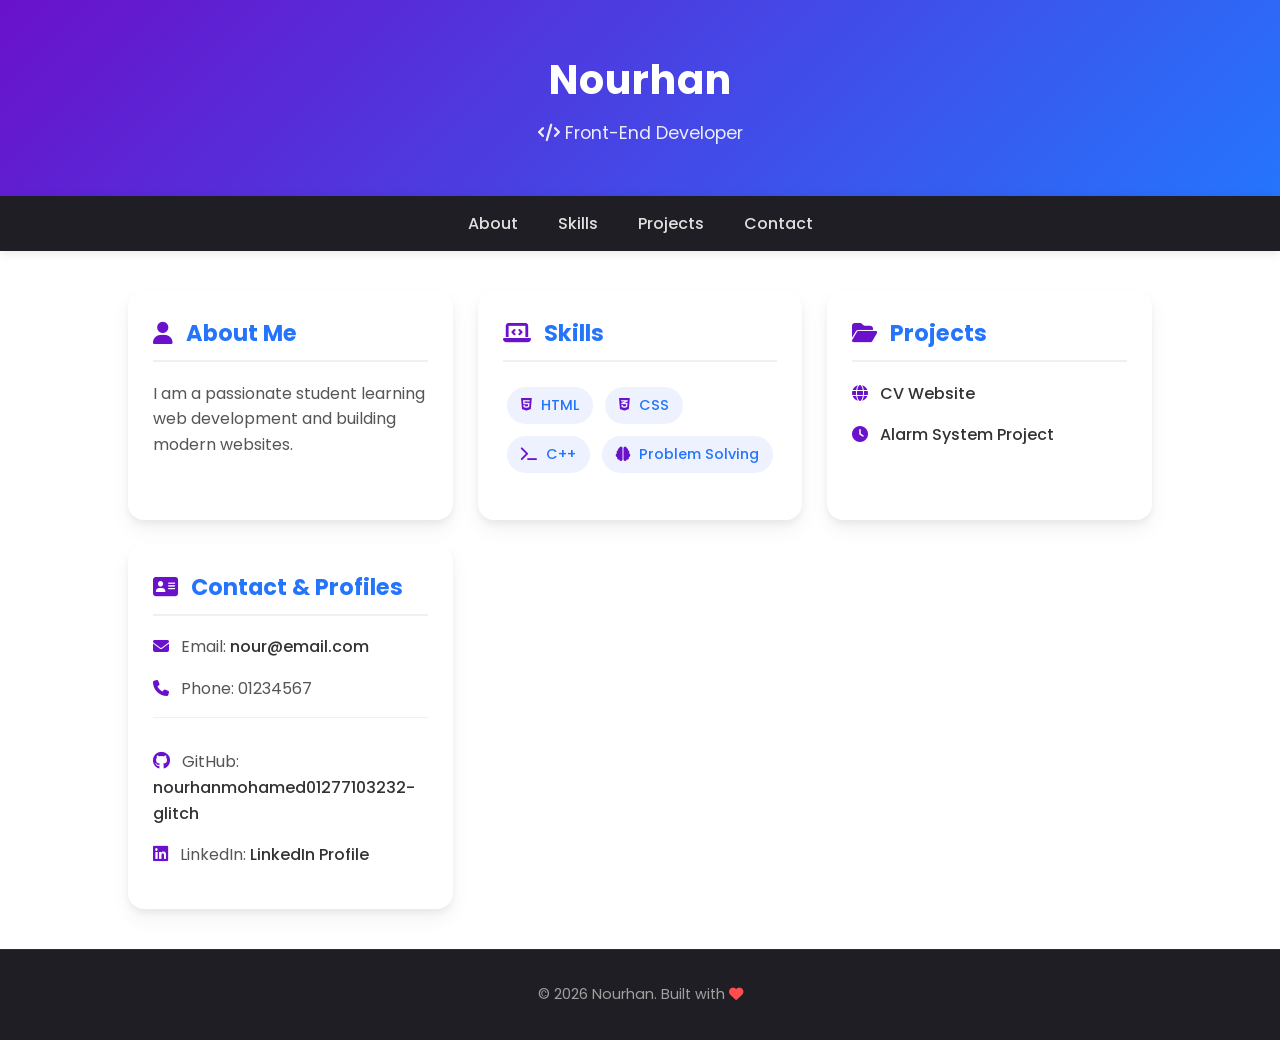
==== commit b703f2c9: "Add files via upload" ====
--- a/index.html
+++ b/index.html
@@ -1,193 +1,147 @@
+<!--<--<!DOCTYPE html>
+<html lang="en">
+<head>
+  <meta charset="UTF-8">
+  <title>My CV</title>
+  <link rel="stylesheet" href="style6.css">
+</head>
+<body>
+
+<div class="page">
+
+  <header>
+    <h1>Nour</h1>
+    <p>Front-End Developer</p>
+  </header>
+
+  <nav>
+    <ul>
+      <li>About</li>
+      <li>Skills</li>
+      <li>Projects</li>
+      <li>Contact</li>
+    </ul>
+  </nav>
+
+  <section class="content">
+
+   
+    <div class="card">
+      <h2>About Me</h2>
+      <p>I am a passionate student learning web development and building modern websites.</p>
+    </div>
+
+    <div class="card">
+      <h2>Skills</h2>
+      <ul class="skills">
+        <li>HTML</li>
+        <li>CSS</li>
+        <li>C++</li>
+        <li>Problem Solving</li>
+      </ul>
+    </div>
+
+    <div class="card">
+      <h2>Projects</h2>
+      <p>✔ CV Website</p>
+      <p>✔ Alarm System Project</p>
+    </div>
+
+    <div class="card">
+      <h2>Contact</h2>
+      <p>Email: nour@email.com</p>
+      <p>Phone: 01234567</p>
+    </div>
+     
+  </section>
+
+  <footer>
+    <p>© 2026 Nour</p>
+  </footer>
+
+</div>
+
+</body>
+</html>-->
+
+
 <!DOCTYPE html>
 <html lang="en">
 <head>
   <meta charset="UTF-8">
   <meta name="viewport" content="width=device-width, initial-scale=1.0">
-  <title>Premium Cyber Chronograph Dashboard</title>
-  <link rel="stylesheet" href="style7.css">
-  <link href="https://fonts.googleapis.com/css2?family=Orbitron:wght@400;700&family=Poppins:wght@300;500;700&display=swap" rel="stylesheet">
+  <title>Nourhan | Front-End Developer</title>
+  <!-- ربط خط Poppins الحديث -->
+  <link href="https://fonts.googleapis.com/css2?family=Poppins:wght@300;400;600;700&display=swap" rel="stylesheet">
+  <!-- ربط مكتبة الأيقونات Font Awesome -->
+  <link rel="stylesheet" href="https://cdnjs.cloudflare.com/ajax/libs/font-awesome/6.4.0/css/all.min.css">
+  <!-- ملف الـ CSS الخاص بكِ -->
+  <link rel="stylesheet" href="style6.css">
 </head>
 <body>
 
-  <!-- السترة الخلفية للتأثيرات الجزيئية -->
-  <canvas id="particleCanvas"></canvas>
+<div class="page">
 
-  <!-- شريط الحالة السيبراني السفلي -->
-  <div class="system-status">
-    <span>SYSTEM: ONLINE</span>
-    <span>FPS: 60</span>
-    <span id="liveTime">00:00:00</span>
-  </div>
+  <header>
+    <h1>Nourhan</h1>
+    <p><i class="fa-solid fa-code"></i> Front-End Developer</p>
+  </header>
 
-  <nav class="premium-nav">
-    <div class="brand">NEXUS<span>.OS</span></div>
-    <div class="tabs">
-      <div class="tab-indicator"></div>
-      <button class="tab-link active" onclick="switchTab(0)">LAB LOADER</button>
-      <button class="tab-link" onclick="switchTab(1)">MATRIX FX</button>
-      <button class="tab-link" onclick="switchTab(2)">3D CHRONO</button>
-    </div>
+  <nav>
+    <ul>
+      <li><a href="#about">About</a></li>
+      <li><a href="#skills">Skills</a></li>
+      <li><a href="#projects">Projects</a></li>
+      <li><a href="#contact">Contact</a></li>
+    </ul>
   </nav>
 
-  <div class="viewport">
-    <!-- TAB 1: ADVANCED LOADER -->
-    <div class="view-panel active">
-      <div class="quantum-loader">
-        <div class="core"></div>
-        <div class="ring ring-1"></div>
-        <div class="ring ring-2"></div>
-        <div class="ring ring-3"></div>
-      </div>
-      <h3 class="panel-title">Quantum Core Engine</h3>
-      <p class="panel-subtitle">Simulating synchronized hardware acceleration arrays.</p>
+  <section class="content">
+
+    <!-- About -->
+    <div class="card" id="about">
+      <h2><i class="fa-solid fa-user"></i> About Me</h2>
+      <p>I am a passionate student learning web development and building modern websites.</p>
     </div>
 
-    <!-- TAB 2: INTERACTIVE MATRIX -->
-    <div class="view-panel">
-      <h3 class="panel-title">Kinetic Transform Labs</h3>
-      <p class="panel-subtitle">Hover or click to disturb the local geometric vectors.</p>
-      <div class="matrix-container">
-        <div class="cyber-card" onclick="triggerFx(this, 'hyper')">
-          <div class="glitch-text">HYPER</div>
-        </div>
-        <div class="cyber-card" onclick="triggerFx(this, 'portal')">
-          <div class="glitch-text">PORTAL</div>
-        </div>
-        <div class="cyber-card" onclick="triggerFx(this, 'vortex')">
-          <div class="glitch-text">VORTEX</div>
-        </div>
+    <!-- Skills -->
+    <div class="card" id="skills">
+      <h2><i class="fa-solid fa-laptop-code"></i> Skills</h2>
+      <ul class="skills">
+        <li><i class="fa-brands fa-html5"></i> HTML</li>
+        <li><i class="fa-brands fa-css3-alt"></i> CSS</li>
+        <li><i class="fa-solid fa-terminal"></i> C++</li>
+        <li><i class="fa-solid fa-brain"></i> Problem Solving</li>
+      </ul>
+    </div>
+
+    <!-- Projects -->
+    <div class="card" id="projects">
+      <h2><i class="fa-solid fa-folder-open"></i> Projects</h2>
+      <p><a href="#" class="project-link"><i class="fa-solid fa-globe"></i> CV Website</a></p>
+      <p><a href="#" class="project-link"><i class="fa-solid fa-clock"></i> Alarm System Project</a></p>
+    </div>
+
+    <!-- Contact -->
+    <div class="card" id="contact">
+      <h2><i class="fa-solid fa-address-card"></i> Contact & Profiles</h2>
+      <p><i class="fa-solid fa-envelope"></i> Email: <a href="mailto:nour@email.com">nour@email.com</a></p>
+      <p><i class="fa-solid fa-phone"></i> Phone: 01234567</p>
+      
+      <!-- روابط الحسابات الشخصية الخاصة بكِ -->
+      <div class="social-links">
+        <p><i class="fa-brands fa-github"></i> GitHub: <a href="https://github.com/nourhanmohamed01277103232-glitch" target="_blank">nourhanmohamed01277103232-glitch</a></p>
+        <p><i class="fa-brands fa-linkedin"></i> LinkedIn: <a href="https://wwwlinkedin.com/in/nourhan-mohamed-285a68394" target="_blank">LinkedIn Profile</a></p>
       </div>
     </div>
+     
+  </section>
 
-    <!-- TAB 3: NEUMORPHIC 3D CLOCK -->
-    <div class="view-panel">
-      <div class="chrono-stage">
-        <div class="neo-clock">
-          <div class="face-glow"></div>
-          <div class="brand-label">CHRONO</div>
-          <div class="pivots">
-            <span class="p-12">12</span><span class="p-3">3</span>
-            <span class="p-6">6</span><span class="p-9">9</span>
-          </div>
-          <div class="premium-hand h-hour" id="hourHand"></div>
-          <div class="premium-hand h-min" id="minHand"></div>
-          <div class="premium-hand h-sec" id="secHand"></div>
-          <div class="cap"></div>
-        </div>
-      </div>
-    </div>
-  </div>
+  <footer>
+    <p>© 2026 Nourhan. Built with <i class="fa-solid fa-heart" style="color: #ff4d4d;"></i></p>
+  </footer>
 
-  <!-- صوت التكة التفاعلي (اختياري، يعمل عبر سياق ويب مدمج لضمان الجودة) -->
-  <script>
-    // 🌌 ENGINE 1: PARTICLE CANVAS BACKGROUND (تأثير جزيئات يتفاعل مع الماوس)
-    const canvas = document.getElementById('particleCanvas');
-    const ctx = canvas.getContext('2d');
-    let particles = [];
-    const mouse = { x: null, y: null, radius: 120 };
+</div>
 
-    window.addEventListener('resize', resizeCanvas);
-    window.addEventListener('mousemove', (e) => { mouse.x = e.x; mouse.y = e.y; });
-    window.addEventListener('mouseout', () => { mouse.x = null; mouse.y = null; });
-
-    function resizeCanvas() {
-      canvas.width = window.innerWidth;
-      canvas.height = window.innerHeight;
-      initParticles();
-    }
-
-    class Particle {
-      constructor() {
-        this.x = Math.random() * canvas.width;
-        this.y = Math.random() * canvas.height;
-        this.size = Math.random() * 2 + 0.5;
-        this.baseX = this.x;
-        this.baseY = this.y;
-        this.density = (Math.random() * 30) + 10;
-        this.color = Math.random() > 0.5 ? '#06b6d4' : '#6366f1';
-      }
-      draw() {
-        ctx.fillStyle = this.color;
-        ctx.beginPath();
-        ctx.arc(this.x, this.y, this.size, 0, Math.PI * 2);
-        ctx.closePath();
-        ctx.fill();
-      }
-      update() {
-        let dx = mouse.x - this.x;
-        let dy = mouse.y - this.y;
-        let distance = Math.sqrt(dx * dx + dy * dy);
-        if (distance < mouse.radius) {
-          let force = (mouse.radius - distance) / mouse.radius;
-          let directionX = (dx / distance) * force * this.density;
-          let directionY = (dy / distance) * force * this.density;
-          this.x -= directionX;
-          this.y -= directionY;
-        } else {
-          if (this.x !== this.baseX) this.x -= (this.x - this.baseX) * 0.08;
-          if (this.y !== this.baseY) this.y -= (this.y - this.baseY) * 0.08;
-        }
-      }
-    }
-
-    function initParticles() {
-      particles = [];
-      let count = Math.floor((canvas.width * canvas.height) / 9000);
-      for(let i=0; i<count; i++) particles.push(new Particle());
-    }
-
-    function animateParticles() {
-      ctx.clearRect(0, 0, canvas.width, canvas.height);
-      particles.forEach(p => { p.update(); p.draw(); });
-      requestAnimationFrame(animateParticles);
-    }
-    resizeCanvas();
-    animateParticles();
-
-    // 🧭 ENGINE 2: SLICK TAB NAVIGATION
-    function switchTab(index) {
-      const links = document.querySelectorAll('.tab-link');
-      const panels = document.querySelectorAll('.view-panel');
-      const indicator = document.querySelector('.tab-indicator');
-      
-      links.forEach(l => l.classList.remove('active'));
-      panels.forEach(p => p.classList.remove('active'));
-      
-      links[index].classList.add('active');
-      panels[index].classList.add('active');
-      indicator.style.left = `${links[index].offsetLeft}px`;
-      indicator.style.width = `${links[index].offsetWidth}px`;
-    }
-    window.addEventListener('load', () => switchTab(0));
-
-    // 🎛️ ENGINE 3: KINETIC FX LABS
-    function triggerFx(card, type) {
-      card.className = 'cyber-card';
-      if(type === 'hyper') card.classList.add('fx-hyper');
-      if(type === 'portal') card.classList.add('fx-portal');
-      if(type === 'vortex') card.classList.add('fx-vortex');
-      setTimeout(() => card.className = 'cyber-card', 1500);
-    }
-
-    // 🕒 ENGINE 4: HIGH-END KINETIC CHRONOGRAPH
-    function syncTime() {
-      const now = new Date();
-      const sec = now.getSeconds();
-      const min = now.getMinutes();
-      const hr = now.getHours();
-
-      const secDeg = sec * 6;
-      const minDeg = (min * 6) + (sec * 0.1);
-      const hrDeg = ((hr % 12) * 30) + (min * 0.5);
-
-      document.getElementById('secHand').style.transform = `rotate(${secDeg}deg)`;
-      document.getElementById('minHand').style.transform = `rotate(${minDeg}deg)`;
-      document.getElementById('hourHand').style.transform = `rotate(${hrDeg}deg)`;
-      
-      document.getElementById('liveTime').innerText = now.toLocaleTimeString();
-    }
-    setInterval(syncTime, 1000);
-    syncTime();
-  </script>
 </body>
 </html>
--- a/style6.css
+++ b/style6.css
@@ -0,0 +1,351 @@
+/*{
+    box-sizing: border-box;
+}
+.pr{
+    width: 80%;
+    height: 600px;
+    background-color: brown;
+    margin: auto;
+    padding: 5px;
+    display: grid;
+    grid-template-columns: 1fr 1fr 1fr 1fr;
+   /* grid-template-rows: repeat(4,1fr);
+}  
+.ch{
+    color: blanchedalmond;
+    background-color: blueviolet;
+    text-align: center;
+    padding: 15px 20px;
+    border: 2px solid white;
+   
+   
+   ;
+  
+
+
+}
+    .page {
+    background-color: blanchedalmond;
+    padding: 5px;
+    display: grid;
+    grid-template-columns: repeat(6, 1fr);
+
+    grid-template-areas:
+    "head head head head head head "
+    " nav nav nav section section section  "
+    "footer footer footer footer footer footer ";
+}
+
+header {
+    background-color: rgb(192, 43, 226);
+    color: aliceblue;
+    text-align: center;
+    grid-area: head;
+}
+
+section {
+    background-color: rgb(68, 0, 255);
+    color: azure;
+    text-align: center;
+    grid-area: section;
+}
+
+nav {
+    background-color: rgb(98, 0, 255);
+    color: aliceblue;
+    grid-area: nav;
+}
+
+footer {
+    background-color: black;
+    color: beige;
+    text-align: center;
+    grid-area: footer;
+}
+
+ul {
+    display: flex;
+    justify-content: space-around;
+}*/
+/*body {
+    margin: 0;
+    font-family: Arial, sans-serif;
+    background: #f5f5f5;
+}
+
+.page {
+    display: grid;
+    grid-template-columns: repeat(10, 1fr);
+    grid-template-areas:
+    "head head head head head head head head head head"
+    "nav nav nav nav nav nav nav nav nav nav"
+    "section section section section section section section section section section"
+    "footer footer footer footer footer footer footer footer footer footer";
+}
+
+/* HEADER */
+/*header {
+    grid-area: head;
+    background: linear-gradient(45deg, #6a11cb, #2575fc);
+    color: white;
+    text-align: center;
+    padding: 30px;
+}
+
+/* NAV */
+/*nav {
+    grid-area: nav;
+    background: #222;
+}
+
+nav ul {
+    display: flex;
+    justify-content: center;
+    list-style: none;
+    padding: 10px;
+    margin: 0;
+}
+
+nav li {
+    margin: 0 15px;
+    color: white;
+    cursor: pointer;
+    transition: 0.3s;
+}
+
+nav li:hover {
+    color: #00d4ff;
+}
+
+/* SECTION */
+/*.content {
+    grid-area: section;
+    display: grid;
+    grid-template-columns: repeat(auto-fit, minmax(250px, 1fr));
+    gap: 20px;
+    padding: 30px;
+}
+
+.card {
+    background: white;
+    padding: 20px;
+    border-radius: 15px;
+    box-shadow: 0 5px 15px rgba(0,0,0,0.2);
+    transition: 0.3s;
+}
+
+.card:hover {
+    transform: translateY(-10px);
+}
+
+
+.skills {
+    list-style: none;
+    padding: 0;
+}
+
+.skills li {
+    background: #2575fc;
+    color: white;
+    margin: 5px;
+    padding: 5px;
+    border-radius: 8px;
+    display: inline-block;
+}
+
+
+footer {
+    grid-area: footer;
+    background: black;
+    color: white;
+    text-align: center;
+    padding: 15px;
+}*/
+body {
+    margin: 0;
+    /* تفعيل خط Poppins العصري */
+    font-family: 'Poppins', Arial, sans-serif; 
+    
+    /* رابط الصورة الاحترافية المباشرة بدون أي طبقة شفافة */
+    background-image: url('https://images.unsplash.com/photo-1605379399642-870262d3d051?q=80&w=2000');
+    
+    /* ضبط أبعاد الصورة وتثبيتها بشكل مثالي خلف الكروت */
+    background-size: cover;
+    background-position: center;
+    background-attachment: fixed;
+    
+    color: #333;
+}
+
+.page {
+    display: grid;
+    grid-template-columns: repeat(10, 1fr);
+    grid-template-areas:
+    "head head head head head head head head head head"
+    "nav nav nav nav nav nav nav nav nav nav"
+    "section section section section section section section section section section"
+    "footer footer footer footer footer footer footer footer footer footer";
+}
+
+/* HEADER */
+header {
+    grid-area: head;
+    background: linear-gradient(135deg, #6a11cb, #2575fc);
+    color: white;
+    text-align: center;
+    padding: 50px 20px;
+}
+
+header h1 {
+    margin: 0;
+    font-size: 2.5rem;
+    font-weight: 700;
+    letter-spacing: 1px;
+}
+
+header p {
+    margin: 10px 0 0 0;
+    font-size: 1.1rem;
+    opacity: 0.9;
+}
+
+/* NAV */
+nav {
+    grid-area: nav;
+    background: #1e1e24;
+    position: sticky;
+    top: 0;
+    z-index: 100;
+    box-shadow: 0 2px 10px rgba(0,0,0,0.1);
+}
+
+nav ul {
+    display: flex;
+    justify-content: center;
+    list-style: none;
+    padding: 15px;
+    margin: 0;
+}
+
+nav li {
+    margin: 0 20px;
+}
+
+nav li a {
+    color: #e0e0e0;
+    text-decoration: none;
+    font-weight: 500;
+    font-size: 1rem;
+    transition: color 0.3s ease;
+}
+
+nav li a:hover {
+    color: #00d4ff;
+}
+
+/* SECTION */
+.content {
+    grid-area: section;
+    display: grid;
+    grid-template-columns: repeat(auto-fit, minmax(260px, 1fr));
+    gap: 25px;
+    padding: 40px 10%;
+}
+
+/* CARDS */
+.card {
+    background: white;
+    padding: 25px;
+    border-radius: 16px;
+    box-shadow: 0 4px 6px rgba(0, 0, 0, 0.05), 0 10px 20px rgba(0, 0, 0, 0.05);
+    transition: transform 0.4s cubic-bezier(0.175, 0.885, 0.32, 1.275), box-shadow 0.4s ease;
+}
+
+.card h2 {
+    margin-top: 0;
+    color: #2575fc;
+    font-size: 1.4rem;
+    border-bottom: 2px solid #f0f0f0;
+    padding-bottom: 10px;
+}
+
+.card p {
+    line-height: 1.6;
+    color: #555;
+}
+
+/* تأثير الـ Hover الاحترافي لتنعيم حركة الكروت وبث الحياة فيها */
+.card:hover {
+    transform: translateY(-8px);
+    box-shadow: 0 15px 30px rgba(37, 117, 252, 0.15);
+}
+
+/* SKILLS */
+.skills {
+    list-style: none;
+    padding: 0;
+    margin-top: 15px;
+}
+
+.skills li {
+    background: #eef2fe;
+    color: #2575fc;
+    font-weight: 500;
+    margin: 6px 4px;
+    padding: 8px 14px;
+    border-radius: 20px;
+    display: inline-block;
+    font-size: 0.9rem;
+    transition: all 0.3s ease;
+}
+
+.skills li i {
+    margin-right: 5px;
+}
+
+.skills li:hover {
+    background: #2575fc;
+    color: white;
+}
+
+/* روابط المشاريع والاتصال داخل الكروت */
+.project-link, .card a {
+    color: #333;
+    text-decoration: none;
+    font-weight: 500;
+    transition: color 0.3s ease;
+}
+
+.project-link:hover, .card a:hover {
+    color: #6a11cb;
+}
+
+.card i {
+    margin-right: 8px;
+    color: #6a11cb;
+}
+
+/* قسم الروابط الاجتماعية الجديد */
+.social-links {
+    margin-top: 15px;
+    padding-top: 15px;
+    border-top: 1px solid #f0f0f0;
+}
+
+.social-links p i {
+    font-size: 1.1rem;
+}
+
+.fa-github:hover { color: #24292e; }
+.fa-linkedin:hover { color: #0077b5; }
+
+/* FOOTER */
+footer {
+    grid-area: footer;
+    background: #1e1e24;
+    color: #a0a0a0;
+    text-align: center;
+    padding: 20px;
+    font-size: 0.9rem;
+    border-top: 1px solid #2d2d35;
+}
--- a/style6.css
+++ b/style6.css
@@ -0,0 +1,351 @@
+/*{
+    box-sizing: border-box;
+}
+.pr{
+    width: 80%;
+    height: 600px;
+    background-color: brown;
+    margin: auto;
+    padding: 5px;
+    display: grid;
+    grid-template-columns: 1fr 1fr 1fr 1fr;
+   /* grid-template-rows: repeat(4,1fr);
+}  
+.ch{
+    color: blanchedalmond;
+    background-color: blueviolet;
+    text-align: center;
+    padding: 15px 20px;
+    border: 2px solid white;
+   
+   
+   ;
+  
+
+
+}
+    .page {
+    background-color: blanchedalmond;
+    padding: 5px;
+    display: grid;
+    grid-template-columns: repeat(6, 1fr);
+
+    grid-template-areas:
+    "head head head head head head "
+    " nav nav nav section section section  "
+    "footer footer footer footer footer footer ";
+}
+
+header {
+    background-color: rgb(192, 43, 226);
+    color: aliceblue;
+    text-align: center;
+    grid-area: head;
+}
+
+section {
+    background-color: rgb(68, 0, 255);
+    color: azure;
+    text-align: center;
+    grid-area: section;
+}
+
+nav {
+    background-color: rgb(98, 0, 255);
+    color: aliceblue;
+    grid-area: nav;
+}
+
+footer {
+    background-color: black;
+    color: beige;
+    text-align: center;
+    grid-area: footer;
+}
+
+ul {
+    display: flex;
+    justify-content: space-around;
+}*/
+/*body {
+    margin: 0;
+    font-family: Arial, sans-serif;
+    background: #f5f5f5;
+}
+
+.page {
+    display: grid;
+    grid-template-columns: repeat(10, 1fr);
+    grid-template-areas:
+    "head head head head head head head head head head"
+    "nav nav nav nav nav nav nav nav nav nav"
+    "section section section section section section section section section section"
+    "footer footer footer footer footer footer footer footer footer footer";
+}
+
+/* HEADER */
+/*header {
+    grid-area: head;
+    background: linear-gradient(45deg, #6a11cb, #2575fc);
+    color: white;
+    text-align: center;
+    padding: 30px;
+}
+
+/* NAV */
+/*nav {
+    grid-area: nav;
+    background: #222;
+}
+
+nav ul {
+    display: flex;
+    justify-content: center;
+    list-style: none;
+    padding: 10px;
+    margin: 0;
+}
+
+nav li {
+    margin: 0 15px;
+    color: white;
+    cursor: pointer;
+    transition: 0.3s;
+}
+
+nav li:hover {
+    color: #00d4ff;
+}
+
+/* SECTION */
+/*.content {
+    grid-area: section;
+    display: grid;
+    grid-template-columns: repeat(auto-fit, minmax(250px, 1fr));
+    gap: 20px;
+    padding: 30px;
+}
+
+.card {
+    background: white;
+    padding: 20px;
+    border-radius: 15px;
+    box-shadow: 0 5px 15px rgba(0,0,0,0.2);
+    transition: 0.3s;
+}
+
+.card:hover {
+    transform: translateY(-10px);
+}
+
+
+.skills {
+    list-style: none;
+    padding: 0;
+}
+
+.skills li {
+    background: #2575fc;
+    color: white;
+    margin: 5px;
+    padding: 5px;
+    border-radius: 8px;
+    display: inline-block;
+}
+
+
+footer {
+    grid-area: footer;
+    background: black;
+    color: white;
+    text-align: center;
+    padding: 15px;
+}*/
+body {
+    margin: 0;
+    /* تفعيل خط Poppins العصري */
+    font-family: 'Poppins', Arial, sans-serif; 
+    
+    /* رابط الصورة الاحترافية المباشرة بدون أي طبقة شفافة */
+    background-image: url('https://images.unsplash.com/photo-1605379399642-870262d3d051?q=80&w=2000');
+    
+    /* ضبط أبعاد الصورة وتثبيتها بشكل مثالي خلف الكروت */
+    background-size: cover;
+    background-position: center;
+    background-attachment: fixed;
+    
+    color: #333;
+}
+
+.page {
+    display: grid;
+    grid-template-columns: repeat(10, 1fr);
+    grid-template-areas:
+    "head head head head head head head head head head"
+    "nav nav nav nav nav nav nav nav nav nav"
+    "section section section section section section section section section section"
+    "footer footer footer footer footer footer footer footer footer footer";
+}
+
+/* HEADER */
+header {
+    grid-area: head;
+    background: linear-gradient(135deg, #6a11cb, #2575fc);
+    color: white;
+    text-align: center;
+    padding: 50px 20px;
+}
+
+header h1 {
+    margin: 0;
+    font-size: 2.5rem;
+    font-weight: 700;
+    letter-spacing: 1px;
+}
+
+header p {
+    margin: 10px 0 0 0;
+    font-size: 1.1rem;
+    opacity: 0.9;
+}
+
+/* NAV */
+nav {
+    grid-area: nav;
+    background: #1e1e24;
+    position: sticky;
+    top: 0;
+    z-index: 100;
+    box-shadow: 0 2px 10px rgba(0,0,0,0.1);
+}
+
+nav ul {
+    display: flex;
+    justify-content: center;
+    list-style: none;
+    padding: 15px;
+    margin: 0;
+}
+
+nav li {
+    margin: 0 20px;
+}
+
+nav li a {
+    color: #e0e0e0;
+    text-decoration: none;
+    font-weight: 500;
+    font-size: 1rem;
+    transition: color 0.3s ease;
+}
+
+nav li a:hover {
+    color: #00d4ff;
+}
+
+/* SECTION */
+.content {
+    grid-area: section;
+    display: grid;
+    grid-template-columns: repeat(auto-fit, minmax(260px, 1fr));
+    gap: 25px;
+    padding: 40px 10%;
+}
+
+/* CARDS */
+.card {
+    background: white;
+    padding: 25px;
+    border-radius: 16px;
+    box-shadow: 0 4px 6px rgba(0, 0, 0, 0.05), 0 10px 20px rgba(0, 0, 0, 0.05);
+    transition: transform 0.4s cubic-bezier(0.175, 0.885, 0.32, 1.275), box-shadow 0.4s ease;
+}
+
+.card h2 {
+    margin-top: 0;
+    color: #2575fc;
+    font-size: 1.4rem;
+    border-bottom: 2px solid #f0f0f0;
+    padding-bottom: 10px;
+}
+
+.card p {
+    line-height: 1.6;
+    color: #555;
+}
+
+/* تأثير الـ Hover الاحترافي لتنعيم حركة الكروت وبث الحياة فيها */
+.card:hover {
+    transform: translateY(-8px);
+    box-shadow: 0 15px 30px rgba(37, 117, 252, 0.15);
+}
+
+/* SKILLS */
+.skills {
+    list-style: none;
+    padding: 0;
+    margin-top: 15px;
+}
+
+.skills li {
+    background: #eef2fe;
+    color: #2575fc;
+    font-weight: 500;
+    margin: 6px 4px;
+    padding: 8px 14px;
+    border-radius: 20px;
+    display: inline-block;
+    font-size: 0.9rem;
+    transition: all 0.3s ease;
+}
+
+.skills li i {
+    margin-right: 5px;
+}
+
+.skills li:hover {
+    background: #2575fc;
+    color: white;
+}
+
+/* روابط المشاريع والاتصال داخل الكروت */
+.project-link, .card a {
+    color: #333;
+    text-decoration: none;
+    font-weight: 500;
+    transition: color 0.3s ease;
+}
+
+.project-link:hover, .card a:hover {
+    color: #6a11cb;
+}
+
+.card i {
+    margin-right: 8px;
+    color: #6a11cb;
+}
+
+/* قسم الروابط الاجتماعية الجديد */
+.social-links {
+    margin-top: 15px;
+    padding-top: 15px;
+    border-top: 1px solid #f0f0f0;
+}
+
+.social-links p i {
+    font-size: 1.1rem;
+}
+
+.fa-github:hover { color: #24292e; }
+.fa-linkedin:hover { color: #0077b5; }
+
+/* FOOTER */
+footer {
+    grid-area: footer;
+    background: #1e1e24;
+    color: #a0a0a0;
+    text-align: center;
+    padding: 20px;
+    font-size: 0.9rem;
+    border-top: 1px solid #2d2d35;
+}
